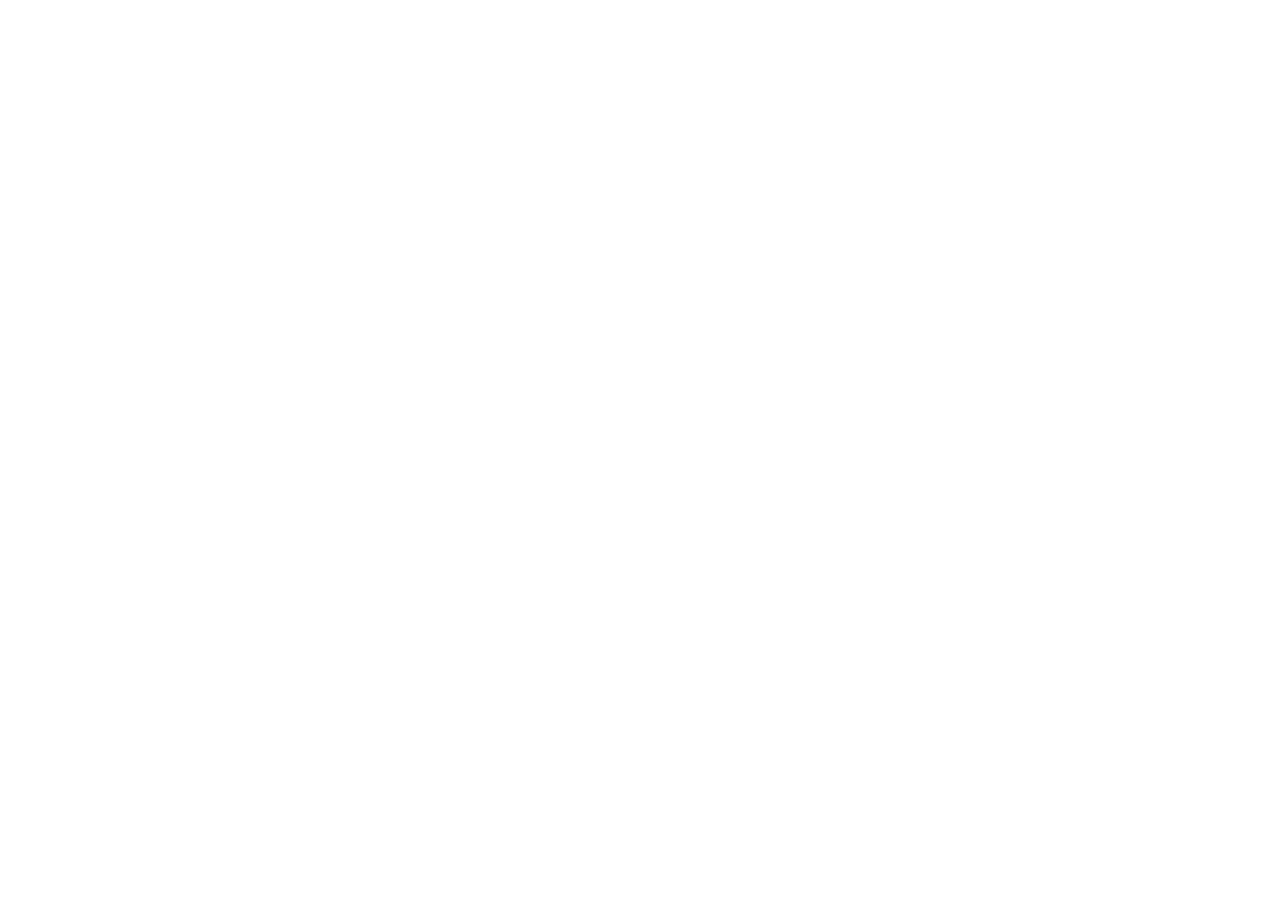
==== beehive/index.html @ 10031d39 "created the beehive and added index.html" ====
<!DOCTYPE html>
<html lang="en">
<head>
    <meta charset="UTF-8">
    <meta http-equiv="X-UA-Compatible" content="IE=edge">
    <meta name="viewport" content="width=device-width, initial-scale=1.0">
    <title>Save the Bees</title>
</head>
<body>
    
</body>
</html>
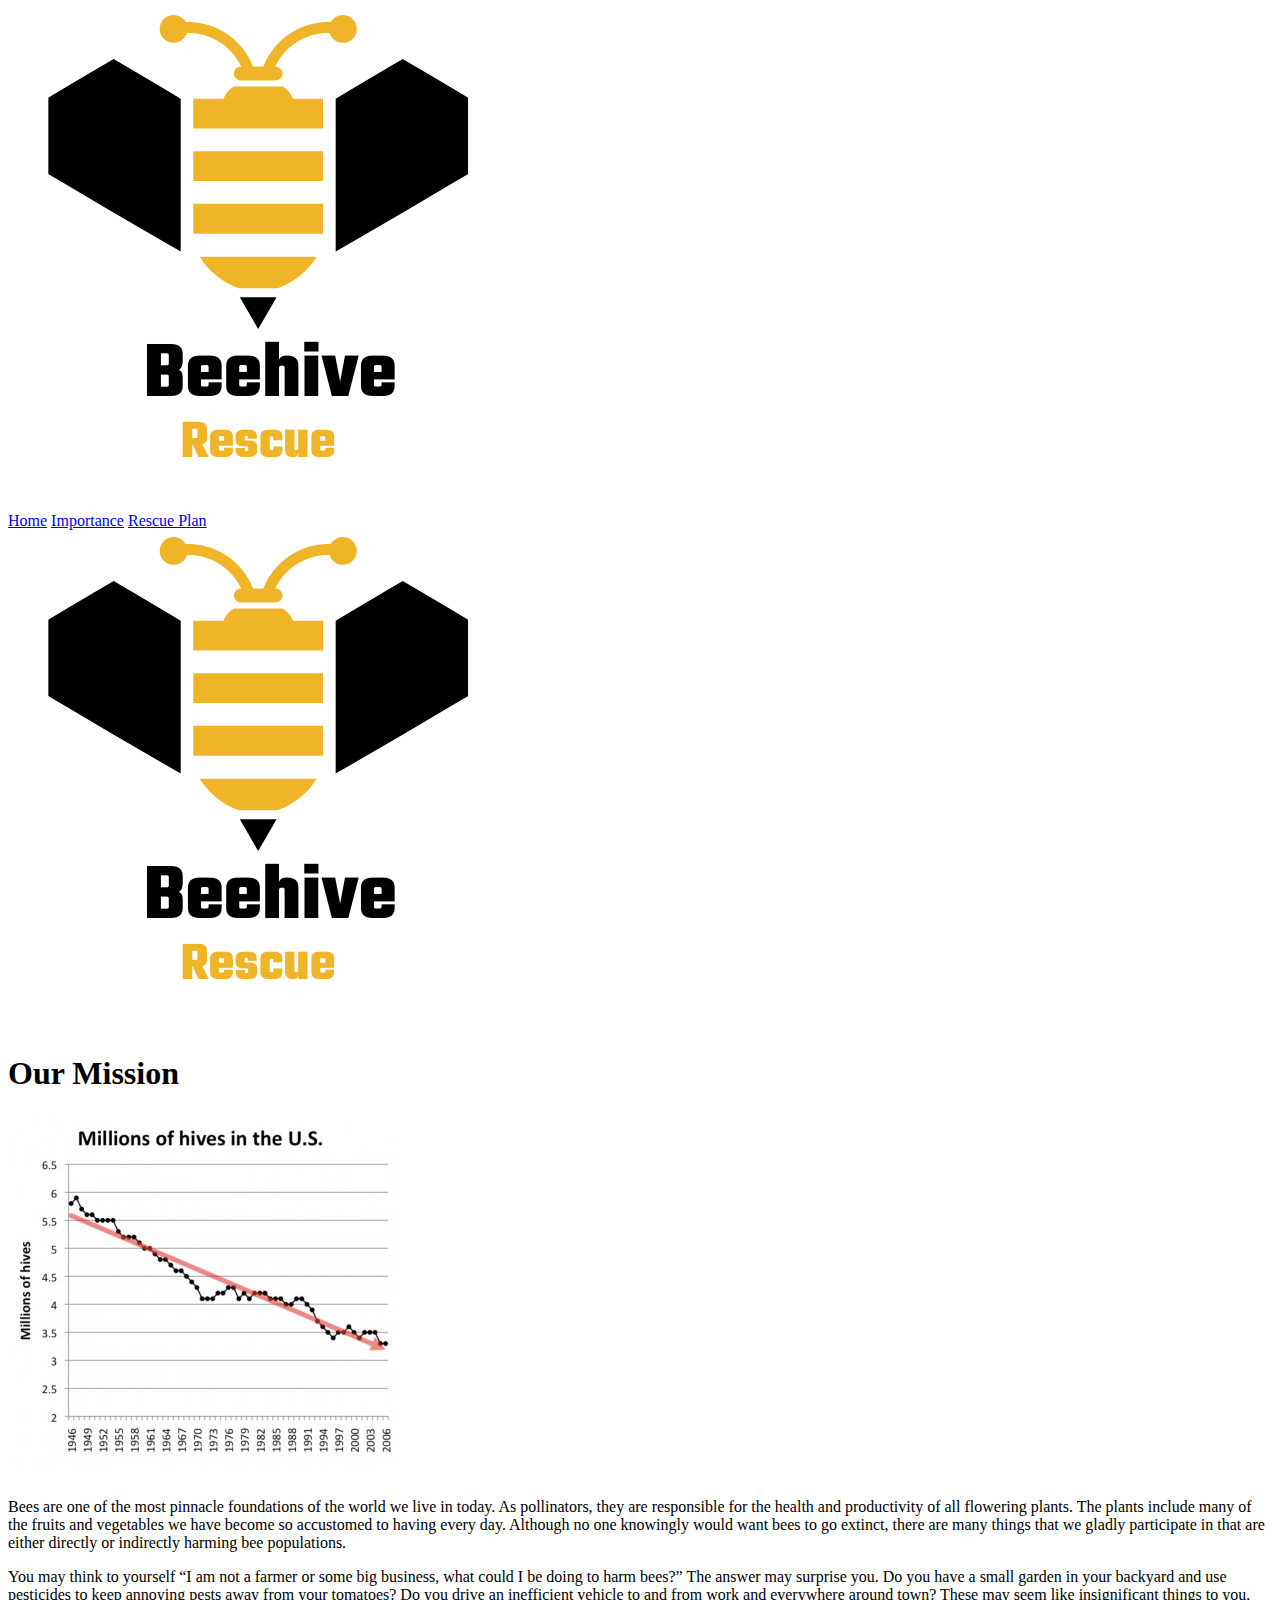
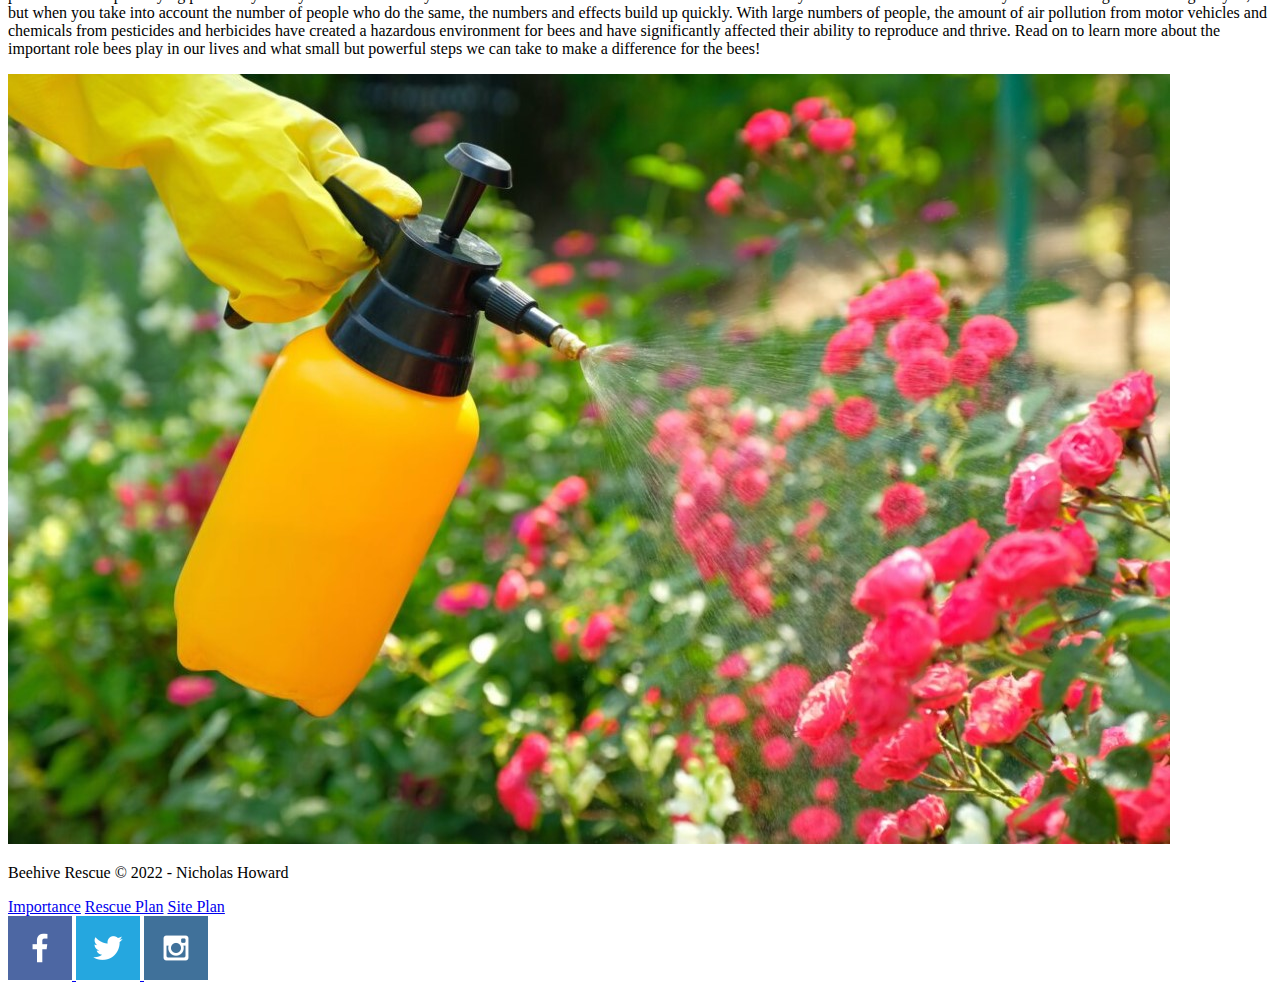
==== commit cec6c416: "added html to index , importance , rescue_plan" ====
--- a/beehive/index.html
+++ b/beehive/index.html
@@ -4,9 +4,73 @@
     <meta charset="UTF-8">
     <meta http-equiv="X-UA-Compatible" content="IE=edge">
     <meta name="viewport" content="width=device-width, initial-scale=1.0">
-    <title>Save the Bees</title>
+    <link rel="stylesheet" href="styles/style.css">
+    <title>Beehive Rescue</title>
 </head>
 <body>
+    <div id="content">
+        <header>
+            <a id="logo-link" href="index.html">
+                <img id="logo" src="images/Beehive_Rescue.png" alt="Beehive Rescue Logo">
+            </a>
+            <nav>
+                <a href="index.html">Home</a>
+                <a href="importance.html">Importance</a>
+                <a href="rescue_plan.html">Rescue Plan</a>
+            </nav>
+        </header>
+        <main class="main_grid">
+            <section id="center_logo">
+                <img src="images/Beehive_Rescue.png" alt="Beehive Rescue Logo">
+            </section>
+            <section id="title">
+                <h1>Our Mission</h1>
+            </section>
+            <section id="graph">
+                <img src="images/popGraph.jpg" alt="pop graph">
+                <p>
+                    Bees are one of the most pinnacle foundations of the world we live in today. 
+                    As pollinators, they are responsible for the health and productivity of all flowering plants. 
+                    The plants include many of the fruits and vegetables we have become so accustomed to having every day. 
+                    Although no one knowingly would want bees to go extinct, there are many things that we gladly participate 
+                    in that are either directly or indirectly harming bee populations.
+                </p>
+            </section>
+            <section id="pesticide">
+                <p>
+                    You may think to yourself “I am not a farmer or some big business, what could I be doing to 
+                    harm bees?” The answer may surprise you. Do you have a small garden in your backyard and use 
+                    pesticides to keep annoying pests away from your tomatoes? Do you drive an inefficient vehicle 
+                    to and from work and everywhere around town? These may seem like insignificant things to you, 
+                    but when you take into account the number of people who do the same, the numbers and effects 
+                    build up quickly. With large numbers of people, the amount of air pollution from motor vehicles 
+                    and chemicals from pesticides and herbicides have created a hazardous environment for bees and 
+                    have significantly affected their ability to reproduce and thrive. Read on to learn more about 
+                    the important role bees play in our lives and what small but powerful steps we can take to 
+                    make a difference for the bees!
+                </p>
+                <img src="images/pesticides.jpg" alt="pesticide/fertilizer">
+            </section>
+        </main>
+        <footer>
+            <p>Beehive Rescue &copy; 2022 - Nicholas Howard</p>
+            <a href="importance.html">Importance</a>
+            <a href="rescue_plan.html">Rescue Plan</a>
+            <a href="site-plan.html">Site Plan</a>
+            <div class="social">
+                <a href="https://facebook.com" target="_blank">
+                    <img src="images/facebook.png" alt="fb icon">
+                </a>
+                <a href="https://twitter.com" target="_blank">
+                    <img src="images/twitter.png" alt="twitter icon">
+                </a>
+                <a href="https://instagram.com" target="_blank">
+                    <img src="images/instagram.png" alt="instagram icon">
+                </a>
+            </div>
+        </footer>
+        
+    </div>
     
 </body>
 </html>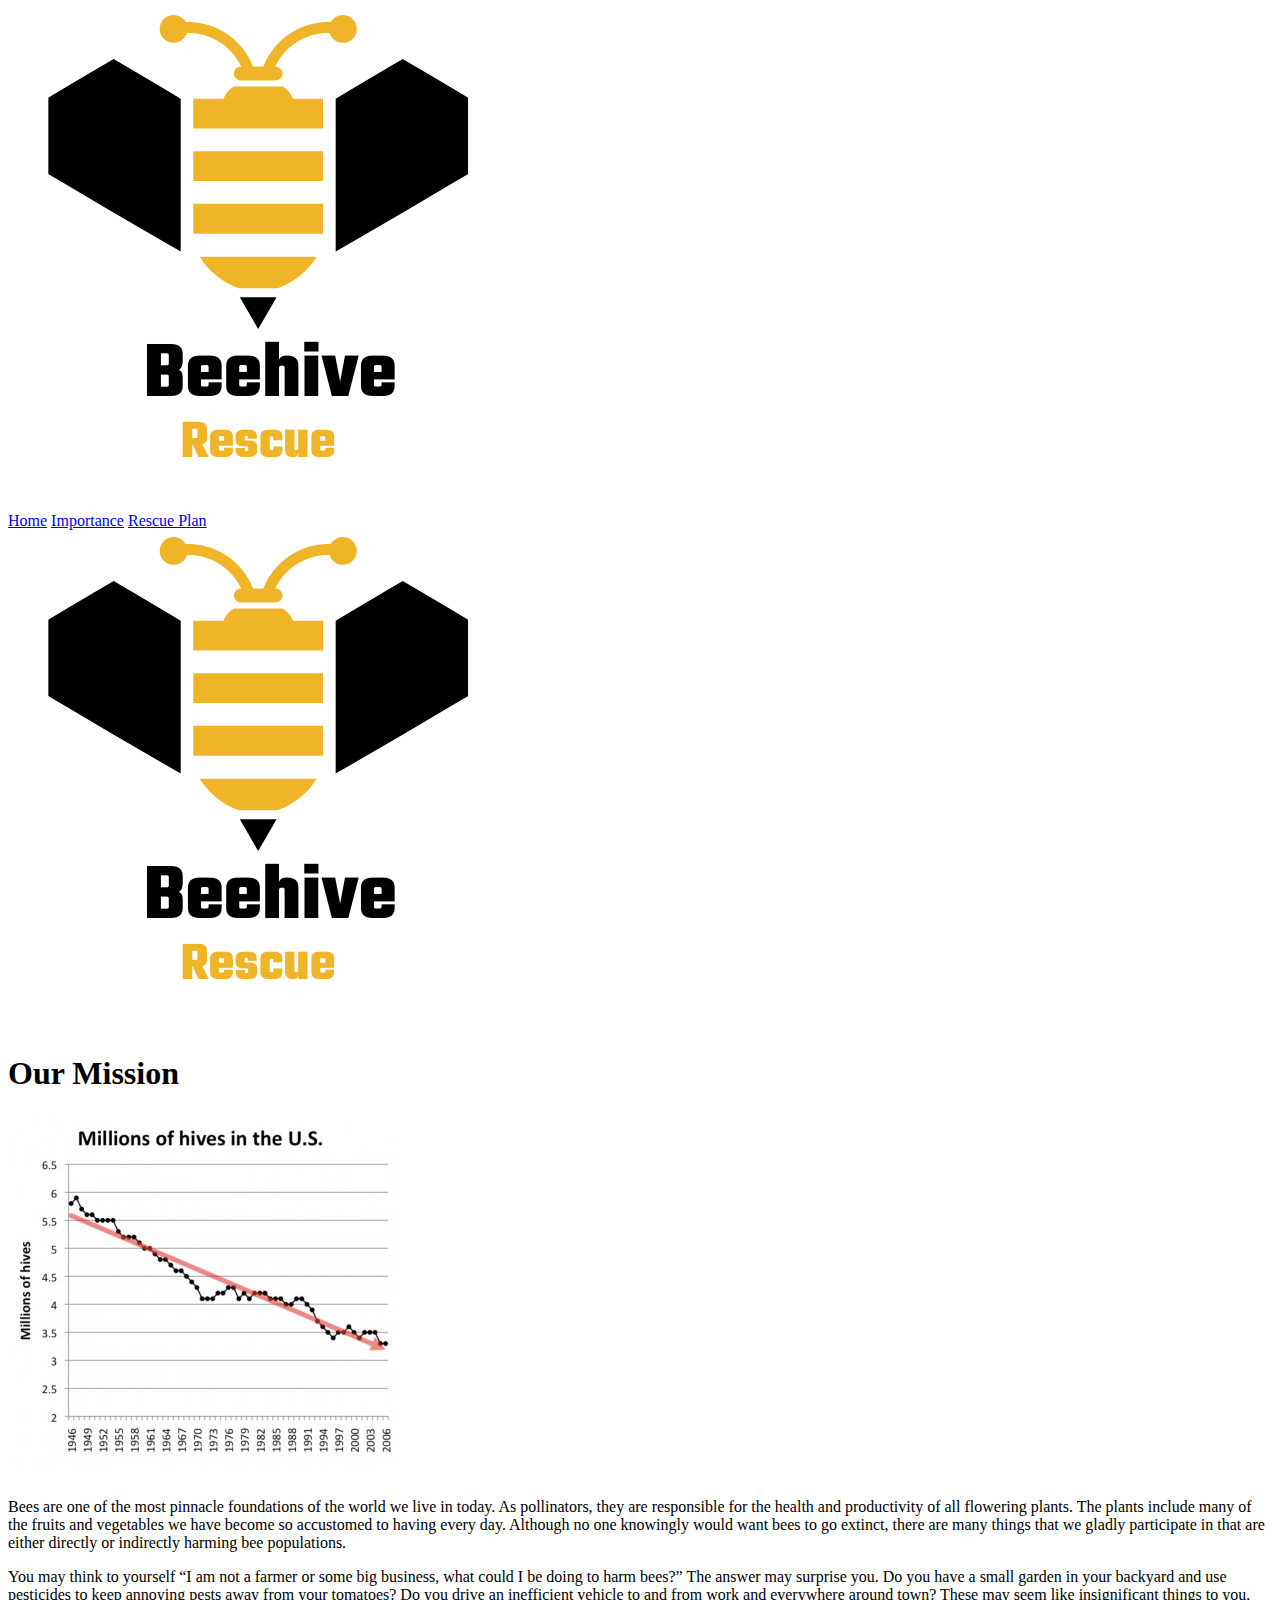
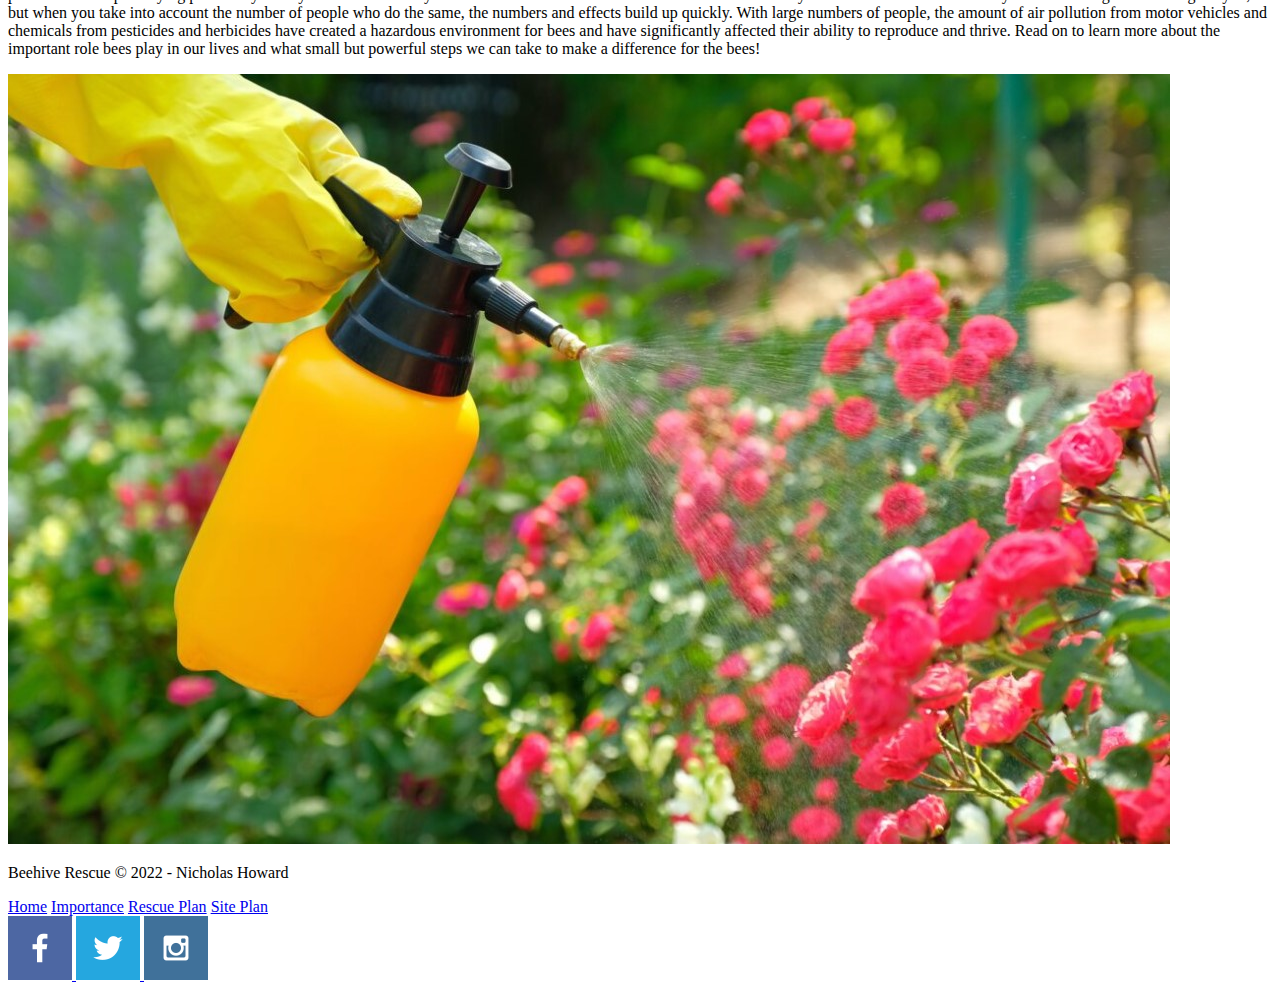
==== commit bba5d839: "fixed footer for each page" ====
--- a/beehive/index.html
+++ b/beehive/index.html
@@ -54,6 +54,7 @@
         </main>
         <footer>
             <p>Beehive Rescue &copy; 2022 - Nicholas Howard</p>
+            <a href="index.html">Home</a>
             <a href="importance.html">Importance</a>
             <a href="rescue_plan.html">Rescue Plan</a>
             <a href="site-plan.html">Site Plan</a>
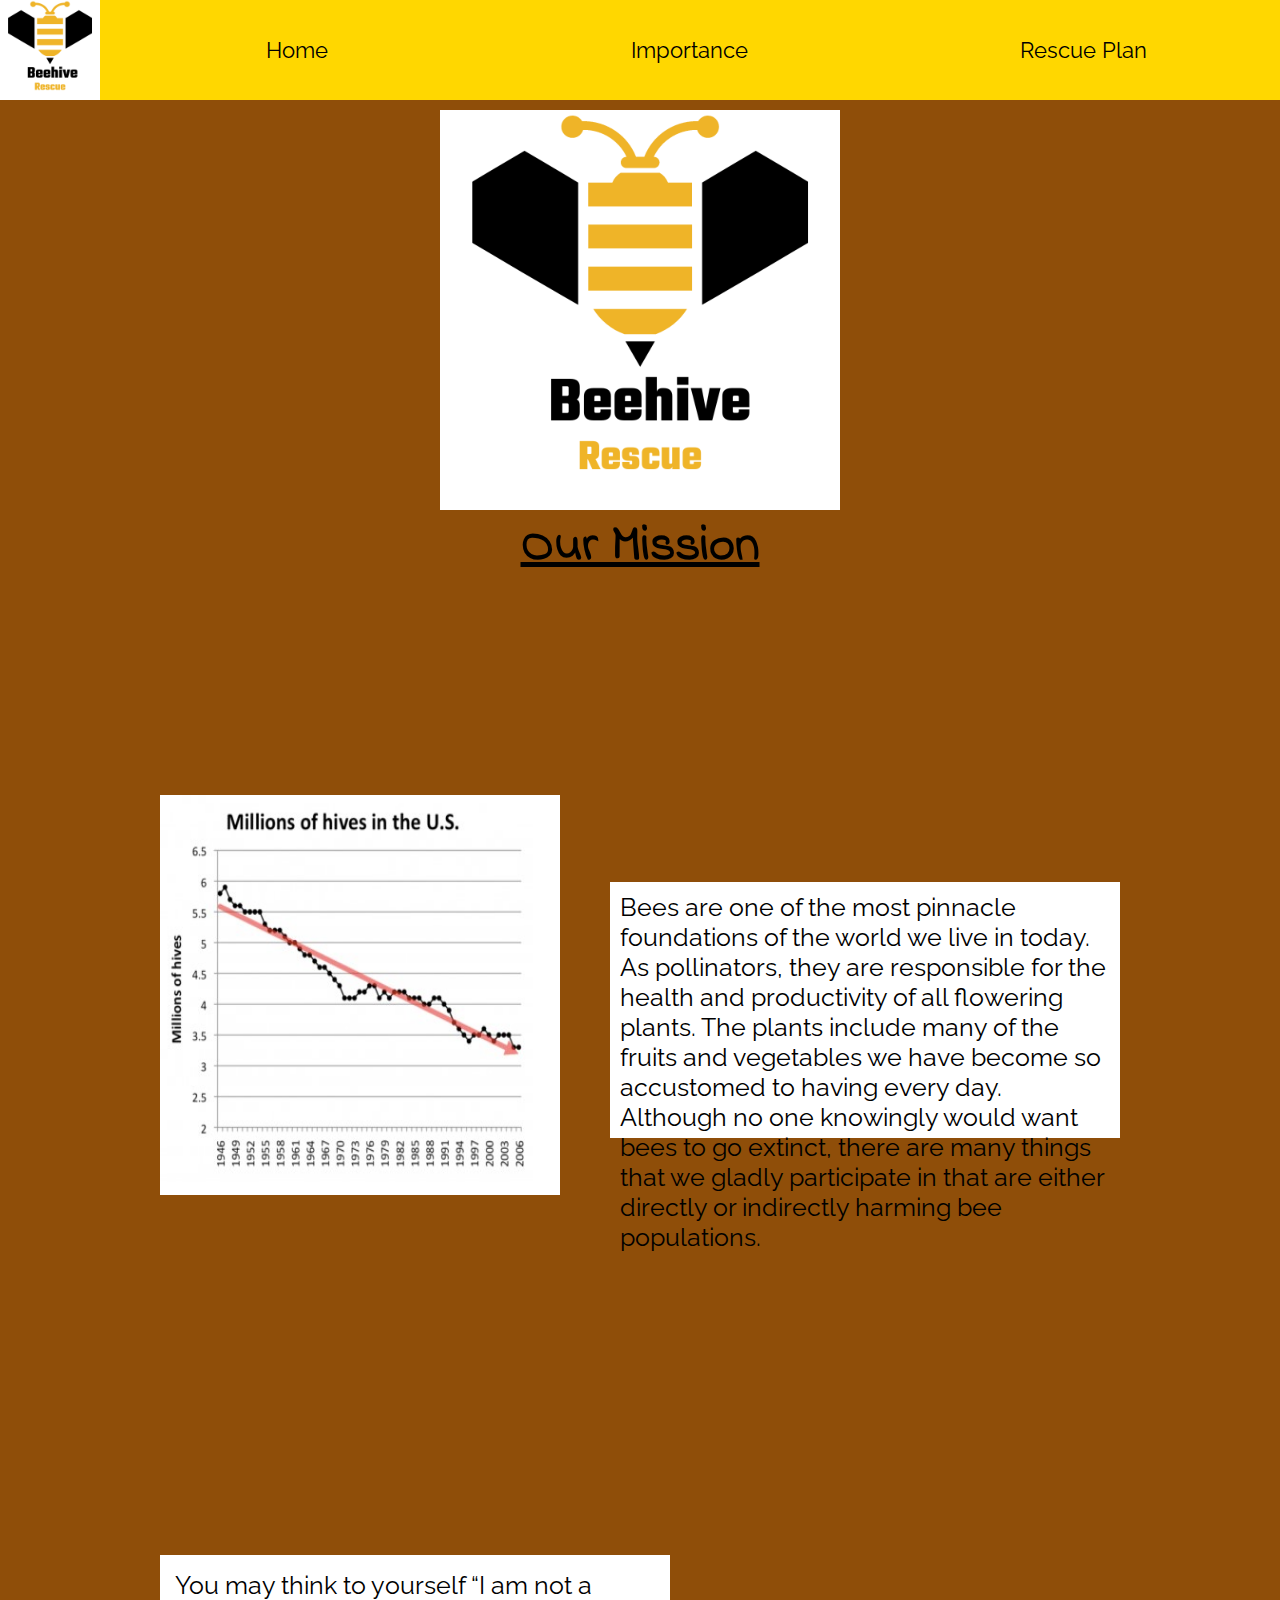
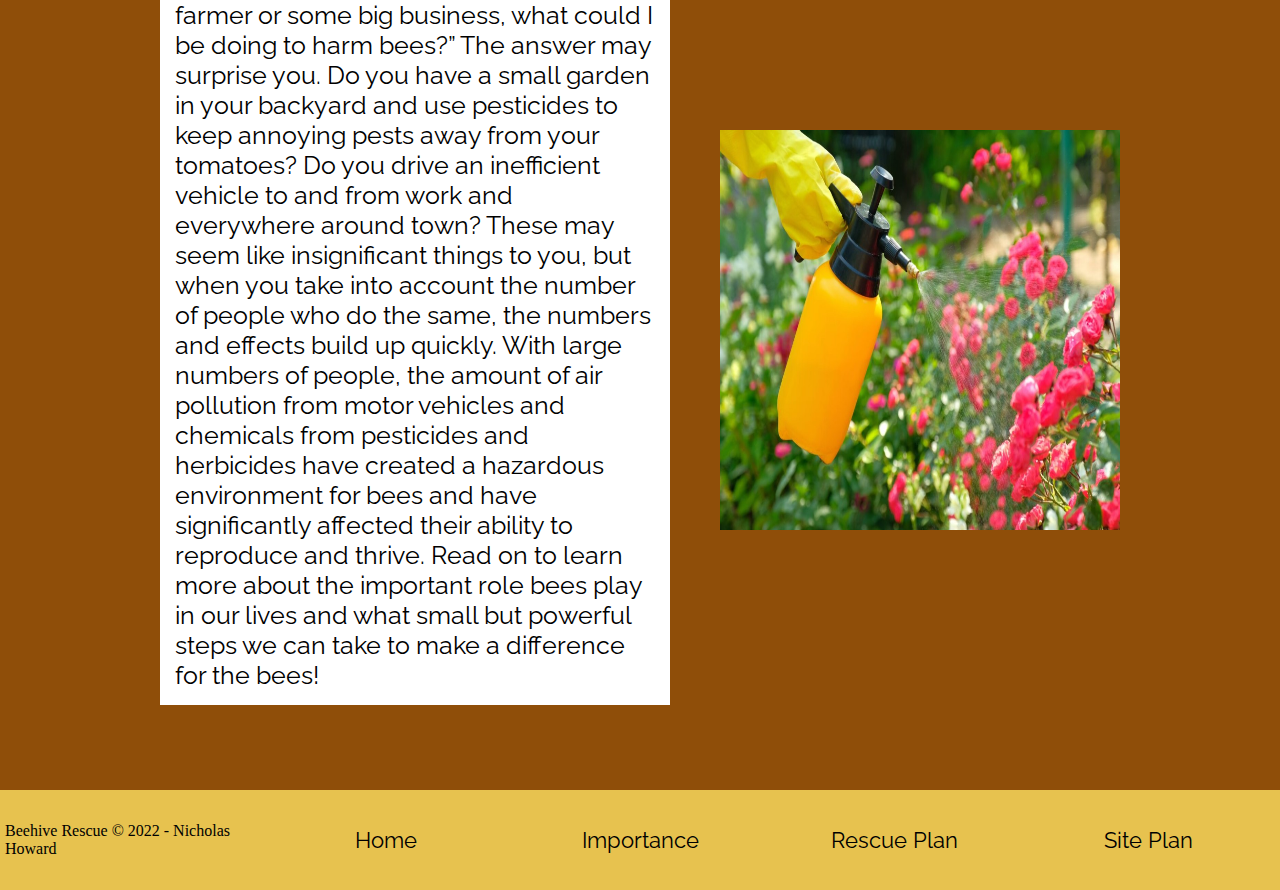
==== commit 772fbbae: "added css for index.html" ====
--- a/beehive/index.html
+++ b/beehive/index.html
@@ -21,7 +21,7 @@
         </header>
         <main class="main_grid">
             <section id="center_logo">
-                <img src="images/Beehive_Rescue.png" alt="Beehive Rescue Logo">
+                <img id="center-img" src="images/Beehive_Rescue.png" alt="Beehive Rescue Logo">
             </section>
             <section id="title">
                 <h1>Our Mission</h1>
@@ -58,17 +58,6 @@
             <a href="importance.html">Importance</a>
             <a href="rescue_plan.html">Rescue Plan</a>
             <a href="site-plan.html">Site Plan</a>
-            <div class="social">
-                <a href="https://facebook.com" target="_blank">
-                    <img src="images/facebook.png" alt="fb icon">
-                </a>
-                <a href="https://twitter.com" target="_blank">
-                    <img src="images/twitter.png" alt="twitter icon">
-                </a>
-                <a href="https://instagram.com" target="_blank">
-                    <img src="images/instagram.png" alt="instagram icon">
-                </a>
-            </div>
         </footer>
         
     </div>
--- a/beehive/styles/style.css
+++ b/beehive/styles/style.css
@@ -0,0 +1,152 @@
+@import url('https://fonts.googleapis.com/css2?family=Indie+Flower&family=Raleway:wght@500&display=swap');
+
+header {
+    background-color: gold;
+    display: grid;
+    grid-template-columns: 100px auto;
+    grid-template-rows: 100px;
+    align-content: center;
+}
+
+header img {
+    height: 100px;
+    width: 100px;
+}
+
+nav {
+    display: grid;
+    grid-template-columns: repeat(3, 1fr);
+    font-size: 22px;
+}
+
+nav a {
+    color: #000000;
+    font-family: 'Raleway';
+    padding: 35px;
+    margin: auto;
+    text-align: center;
+    text-decoration: none;
+}
+
+nav a:hover {
+    color: #E7C24F;
+    background-color: #8F4E09;
+}
+
+body {
+    margin: auto;
+    background-color: #000000;
+}
+
+#content {
+    display: grid;
+    grid-template-columns: 100%;
+    grid-template-rows: 100px auto 100px;
+    max-width: 1600px;
+    margin: auto;
+}
+
+main {
+    display: grid;
+    grid-template-columns: 100px auto 100px;
+    grid-template-rows: 400px 50px 1fr 1fr;
+    justify-items: center;
+    background-color: #8F4E09;
+}
+
+main p {
+    font-family: 'Raleway';
+    font-size: 25px;
+}
+
+section {
+    padding: 10px;
+    margin: 50px;
+}
+
+#center_logo, img {
+    height: 400px;
+    width: 400px;
+    grid-column: 2/3;
+    grid-row: 1/2;
+    padding: 10;
+    margin: 0;
+}
+
+#title {
+    grid-column: 2/3;
+    grid-row: 2/3;
+    margin: 0;
+    text-decoration: underline;
+}
+
+#title h1 {
+    font-size: 50px;
+    font-family: 'Indie Flower';
+    padding: 0;
+    margin: 0;
+}
+
+#graph {
+    grid-column: 2/3;
+    grid-row: 3/4;
+    align-content: center;
+    display: grid;
+    grid-template-columns: 1fr 2fr;
+}
+
+#graph p {
+    grid-column: 2/3;
+    padding: 10px;
+    background-color: white;
+    height: 55%;
+    text-align: left;
+    align-self: center;
+}
+
+#graph img {
+    grid-column: 1/2;
+    margin-right: 50px;
+}
+
+#pesticide {
+    grid-column: 2/3;
+    grid-row: 4/5;
+    display: grid;
+    grid-template-columns: 2fr 1fr;
+}
+
+#pesticide p {
+    grid-column: 1/2;
+    background-color: white;
+    padding: 15px;
+}
+
+#pesticide img {
+    grid-column: 2/3;
+    margin-left: 50px;
+    align-self: center;
+}
+
+footer {
+    display: grid;
+    grid-template-columns: repeat(5, 1fr);
+    grid-template-rows: 100%;
+    background-color: #E7C24F;
+    align-items: center;
+    padding: 5px;
+}
+
+footer a {
+    color: #000000;
+    font-family: 'Raleway';
+    font-size: 22px;
+    text-decoration: none;
+    text-align: center;
+    padding: 35px;
+}
+
+footer a:hover {
+    color: #E7C24F;
+    background-color: #8F4E09;
+}